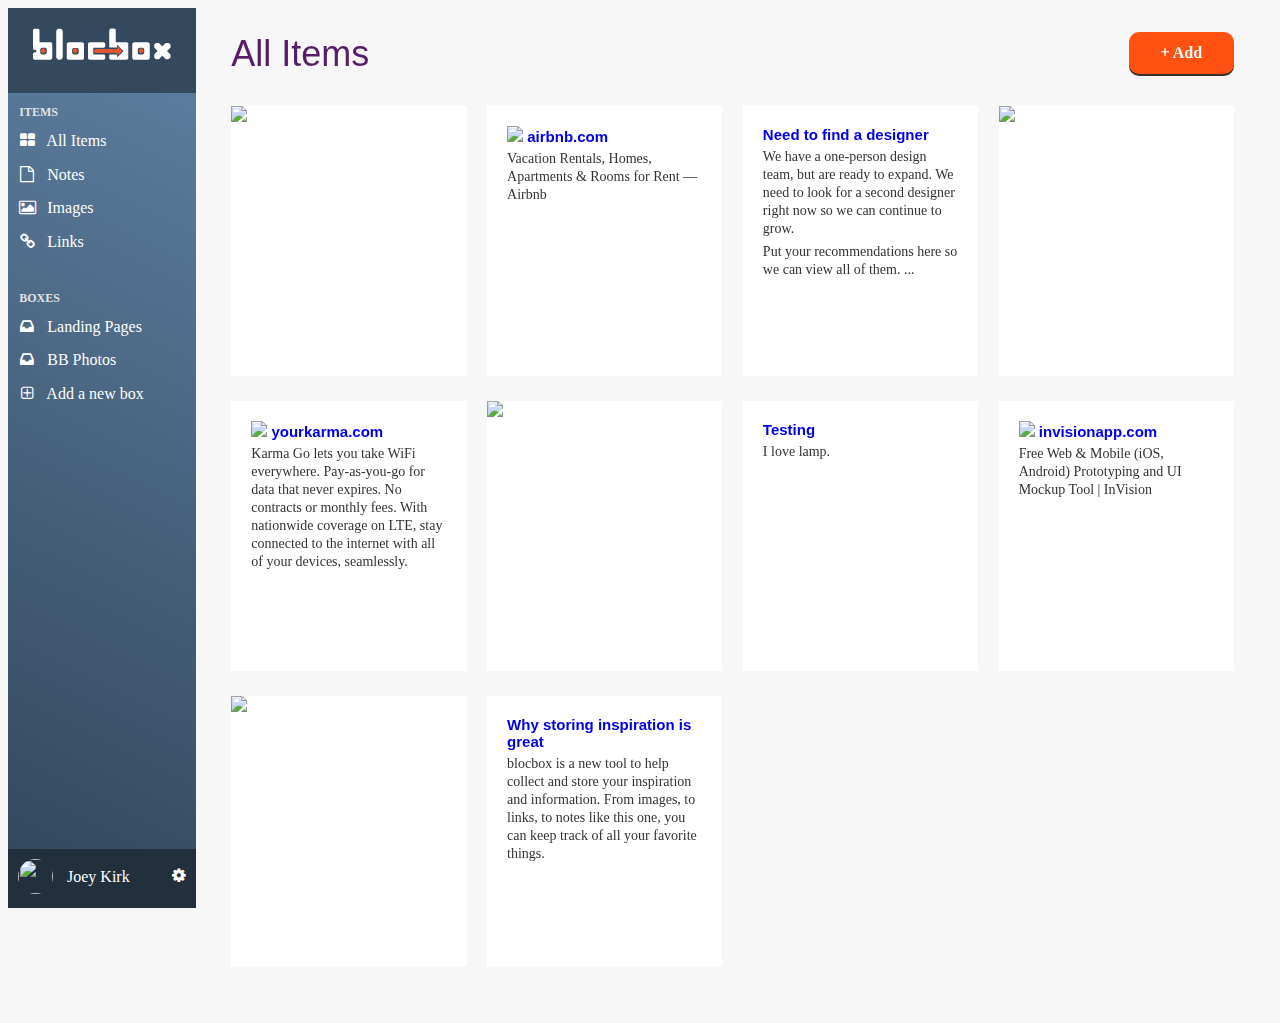
==== Dashboard.html @ 31650a61 "Checkpoint 32 completed" ====
<!DOCTYPE html>
 <html lang="en-us">
 <head>
   <meta http-equiv="X-UA-Compatible" content="IE=Edge">
   <meta name="viewport" content="width=device-width, initial-scale=1">
   <meta charset="UTF-8">
   <title>Dashboard | Blocbox</title>

  <!-- Google Fonts -->
  <link href='http://fonts.googleapis.com/css?family=Lato:300,400,700,300italic,400italic,700italic|Varela+Round' rel='stylesheet' type='text/css'>

 <!-- CSS -->
 <link rel="stylesheet" href="css/normalize.css">
 <link rel="stylesheet" href="css/style.css">
 <link rel="stylesheet" href="css/font-awesome.css">
 <link rel="stylesheet" href="css/animate.css">
 
 </head>
 <body class="dashboard">
   <!-- LEFT NAV -->
   <nav id="left-nav" class="left-nav">
     <a href="#" class="site-logo"><img src="images/Logo_Blocbox.png" /></a>
     <div class="items">
       <p>Items</p>
       <ul>
         <li><a href="#"><i class="fa fa-th-large"></i> All Items</a></li>
         <li><a href="#"><i class="fa fa-file-o"></i> Notes</a></li>
         <li><a href="#"><i class="fa fa-picture-o"></i> Images</a></li>
         <li><a href="#"><i class="fa fa-link"></i> Links</a></li>
       </ul>
       <p>Boxes</p>
       <ul>
         <li><a href="#"><i class="fa fa-inbox"></i> Landing Pages</a></li>
         <li><a href="#"><i class="fa fa-inbox"></i> BB Photos</a></li>
         <li><a href="#"><i class="fa fa-plus-square-o"></i> Add a new box</a></li>
       </ul>
     </div>
        <div class="settings">
     <img src="https://s3.amazonaws.com/uifaces/faces/twitter/jsa/128.jpg">
     <p>Joey Kirk</p>
     <a href="#"><i class="fa fa-cog"></i></a>
   </div>
   </nav>
 
  <main role="main">
   <!-- Benefits -->
   <section class="content">
     <div class="container">
       <div class="header">
         <h1>All Items</h1>
         <a href="#" class="btn">+ Add</a>
       </div>
     </div>
     <div class="container">
       <div class="content-item">
         <div class="item-box">

                 <img src="http://static.pexels.com/wp-content/uploads/2014/11/red-wine-tapas-3540-825x550.jpg">

         </div>
       </div>
       <div class="content-item">
         <div class="item-box">

         <h2><img class="favicon" src="https://www.airbnb.com/favicon.ico"> <a href="#">airbnb.com</a></h2>
          <p>Vacation Rentals, Homes, Apartments &amp; Rooms for Rent &mdash; Airbnb</p>

         </div>
       </div>
       <div class="content-item">
         <div class="item-box">

                   <h2><a href="#">Need to find a designer</a></h2>
                   <p>We have a one-person design team, but are ready to expand. We need to look for a second designer right now so we can continue to grow.</p>
                    <p>Put your recommendations here so we can view all of them. ...</p>

         </div>
       </div>
       <div class="content-item">
         <div class="item-box">

         <img src="https://secure.static.tumblr.com/1c048dae9cb0233af9657d31d7392ff1/xnvr2bq/BZnn63aqb/tumblr_static_tumblr_static_48bpqlyqg8ao00804goo8kcwk_640.jpg">

         </div>
       </div>
       <div class="content-item">
         <div class="item-box">

         <h2><img class="favicon" src="https://www.yourkarma.com/favicon.ico"> <a href="#">yourkarma.com</a></h2>
          <p>Karma Go lets you take WiFi everywhere. Pay-as-you-go for data that never expires. No contracts or monthly fees. With nationwide coverage on LTE, stay connected to the internet with all of your devices, seamlessly.</p>

         </div>
       </div>
       <div class="content-item">
         <div class="item-box">

         <img src="https://i1.wp.com/vrscout.com/wp-content/uploads/2016/06/tumblr-vr-360-1.jpg?resize=810%2C533">

         </div>
       </div>
       <div class="content-item">
         <div class="item-box">

         <h2><a href="#">Testing</a></h2>
          <p>I love lamp.</p>

         </div>
       </div>
       <div class="content-item">
         <div class="item-box">

         <h2><img class="favicon" src="https://www.invisionapp.com/favicon.ico"> <a href="#">invisionapp.com</a></h2>
          <p>Free Web &amp; Mobile (iOS, Android) Prototyping and UI Mockup Tool | InVision</p>

         </div>
       </div>
       <div class="content-item">
         <div class="item-box">

         <img src="http://nebula.wsimg.com/4f02c9a1d2fef4ecaee24bebb883e4b6?AccessKeyId=B9A8D4BC90BE03D014C0&disposition=0&alloworigin=1">

         </div>
       </div>
       <div class="content-item">
         <div class="item-box">

         <h2><a href="#">Why storing inspiration is great</a></h2>
          <p>blocbox is a new tool to help collect and store your inspiration and information. From images, to links, to notes like this one, you can keep track of all your favorite things.</p>

         </div>
       </div>
     </div>
   </section>
 </main>

 </body>
 </html>
---- css/style.css ----
html, body{
   overflow-x: hidden;
 }
 body {
   font-family: "Nunito";
 }
 h1{
   font-family: "Nunito";
   animation-name: "fadeInUpBig";
   animation-duration: 4s;
 } 
 h2, h3, h4, h5, h6 {
   font-family: "Varela Round", Helvetica, Arial, sans-serif;
 }
 h2 {
   font-size:28px;
   font-weight: normal;
   margin-bottom: 5px;
 }

 p {
   font-size:16px;
   line-height: 19px;
   font-weight: 100;
 }
  /* GRID */


 .container {
   margin-right: auto;
   margin-left: auto;
   padding-left: 15px;
   padding-right: 15px;
   position: relative;
 }
 .container:before,
 .container:after {
   content: " ";
   display: table;
 }
 .container:after {
   clear: both;
 }
 .one-half, .one-third, .one-fourth {
   width:96%;
   float:left;
   position:relative;
   min-height: 1px;
   margin:0 2% 20px;
 }

@media (min-width: 768px) {
   .container {
     width: 750px;
   }
 }
 @media (min-width: 992px) {
   .container {
     width: 970px;
   }
   .one-half {
     width:46%;
   }
   .one-third {
     width:29.33333%;
   }
   .one-fourth {
     width:21%;
   }
 }
 @media (min-width: 1200px) {
   .container {
     width: 1170px;
   }
 }

  /* HEADER */
 header {
   color:#000000;
   background: #ffffff;
 }

 .header {
  z-index: 1;
  position: relative;
}

.header .skew:before {
  content: '';
  position: absolute;
  left: 0;
  bottom: 0;
  overflow: visible;
  width: 100%;
  height: 300px;
  background: linear-gradient(180deg, #ffffff 10%, #80d8e5 90%);;
  z-index: -1;
  -webkit-transform: skewY(-7deg);
  -moz-transform: skewY(-7deg);
  -ms-transform: skewY(-7deg);
  -o-transform: skewY(-7deg);
  transform: skewY(-7deg);
  -webkit-backface-visibility: hidden;
  backface-visibility: initial;
}

.header .skew .header-inner {
  padding: 20px;
  margin-left: auto;
  margin-right: auto;
}

 header nav {
   padding:1em 0;
   background: #000000;
 }
 header nav ul {
   display: block;
   text-align: center;
   float:right;
   margin:0 auto;
   padding:0;
 }
 header nav ul > li {
   list-style-type: none;
   display: block;
   margin:15px 15px;
 }
 header nav ul > li.btn-outline {
   padding:10px 15px;
   border:2px solid #ffffff;
   border-radius: 10px;
 }
 header nav ul > li.btn-outline:hover {
   background:#ffffff;
 }
 header nav ul > li > a {
   color:#ffffff;
   text-decoration: none;
 }
 header nav ul > li.btn-outline:hover > a {
   color:#000000;
 }

 header .site-logo {
  text-align: center;
  margin:0 auto;
  display:block;
}
header .hero {
  text-align: center;
  display: block;
  position: relative;
}
header .hero h1 {
  font-size: 48px;
  line-height: 48px;
  font-weight: normal;
  margin: 95px 0 0;
}
header .hero p {
  font-size: 22px;
  line-height: 26px;
  font-weight: 100;
  margin: 10px 0 40px;
}
header .hero img {
  display: block;
  margin: 3em auto 0;
}

 .animate {
  from {
    opacity: 0;
  }

  to {
    opacity: 1;
  }
}

.fadeIn {
  -webkit-animation-name: fadeIn;
  animation-name: fadeIn;
}

/* BUTTONS */
.btn {
  border-radius: 10px;
  color: #FFFFFF;
  font-weight: 700;
  text-decoration: none;
  padding: 10px 30px;
  background: #ff5111;
  border: 2px solid #ff5111;
  box-shadow: 0px 2px 0px 0px #382F2D;
}

/* BENEFITS */
.benefits {
  text-align: center;
  display: block;
  position: relative;
  background: #ffffff;
}
.benefits ul {
  margin: 0 auto;
  padding: 4em 0;
}
.benefits ul li {
  list-style-type: none;
  display: inline-block;
}
.benefits i {
  color: #020202;
  font-size: 60px;
  margin: 0;
  vertical-align: middle;
}
.benefits h2 {
  color: #020202;
}

/* PRICING */

.pricing {
  background: #00bcd4 url("../images/Background.png") center no-repeat;
  background: url("../images/Background.png") center no-repeat, linear-gradient(206deg, #ffffff 0%, #00bcd4 94%);
  background-size: auto;
  text-align: center;
  padding: 2em 0;
}

.pricing h2, .pricing p {
  color: #000000;
}
.pricing ul {
  margin: 0 auto;
  padding: 0em 0;
}
.pricing ul li {
  list-style-type: none;
}
.box {
   border-radius: 10px;
  padding: 0 15px 15px;
  background: #FFFFFF;
  box-shadow: 0px 2px 4px 0px rgba(0,0,0,0.20);
  min-height: 439px;
  position: relative;
  margin-top: 25px;
}
.box.middle {
  min-height: 485px;
  margin-top: 0px;
}
.box h3 {
   border-top-right-radius: 10px;
   border-top-left-radius: 10px;
  font-family: "Crete Round";
  font-weight: 300;
  font-size: 14px;
  color: #ffffff;
  text-transform: uppercase;
  background: #197a87;
  box-shadow: 0px 1px 2px 0px rgba(0,0,0,0,40);
  left: 0;
  right: 0;
  top: 0;
  text-align: center;
  margin: 0 -15px 40px;
  padding: 20px 0;
}
.box h4 {
  font-size: 50px;
  font-weight: normal;
  margin: 20px 0 10px;
  color: #561d68;
}
.box h4 span {
  font-size: 32px;
  vertical-align: top;
}
.box h4 span.month {
  font-family: "Nunito";
  font-weight: 100;
  color: #888888;
  font-size: 20px;
  vertical-align: middle;
}
.box ul li {
  font-size: 18px;
  margin-bottom: 10px;
  font-weight: 100;
}
.box .btn {
  position: absolute;
  bottom: 20px;
  left: 20px;
  right: 20px; 
}
.small {
  font-size: 12px;
  color: #FEFEFE;
  line-height: 15px;
  font-style: italic;
}

/* TESTIMONIALS */
.testimonials {
  padding: 4em 0;
  text-align: center;
}
.testimonials h2 {
  color: #000000;
}
.testimonials ul li {
  list-style-type: none;
}
.testimonials blockquote {
  color: #FFFFFF;
  text-align: left;
  font-style: italic;
  background: #561d68;
  position: relative;
  padding: 30px;
  width: auto;
  margin: 0;
}
.testimonials blockquote:after {
  top: 100%;
  left: 13%;
  border: solid transparent;
  content: " ";
  height: 0;
  width: 0;
  position: absolute;
  pointer-events: none;
  border-top-color: #561d68;
  border-width: 10px;
  margin-left: -10px;
}
.testimonials img {
  height: 65px;
  width: 65px;
  border-radius: 50%;
  float: left;
  display: inline-block;
  margin: 20px 10px 0 0;
}
.testimonials p.name {
  float: left;
  display: inline-block;
  text-align: left;
  font-size: 13px;
  margin-top: 30px;
}

/* FOOTER */
footer {
  background-color: #561d68;
  color: #FFFFFF;
  height: 150px;
  position: relative;
  overflow: hidden;
  z-index: 0;
}
footer p, footer nav ul {
  font-size: 14px;
  font-weight: 100;
  text-align: center;
  margin: 10px auto 0;
  padding:0;
}
footer nav ul li {
  list-style-type: none;
  display: inline;
}
footer nav ul li a {
  color: #FFFFFF;
  text-decoration: none;
}
footer .logo {
  padding: 2em 0;
  margin: 0 auto;
  display: block;
  width:60px;
}
footer .one-third {
  width:96%;
  min-height: 1px;
  margin: 0 2% 0px;
}

@media (min-width: 768px) {

  footer .one-third {
    width:96%;
    min-height: 1px;
    margin: 0 2% 0px;
  }
}

@media (min-width: 992px){
   footer {
     background-color: #561d68;
     background-image: linear-gradient(to left,
        #561d68 0%, #561d68 33.33337%, #561d68 33.33337%, #561d68 100%);
     height: 100px;
  }
  footer .one-third {
    width:29.33333%;
    float: left;
    position: relative;
    min-height: 1px;
    margin: 0 2% 20px;
  }
  footer p, footer nav ul{
     padding: 2em 0;
     text-align: left;
   }
   footer .right-footer-block {
     background-color: #561d68;
   }
   footer .logo{
     padding: 2em 0 2em 1.5em;
     width:80px;
   }
}
   
@media (min-width: 768px) {
    .container {
      width: 750px;
    }
    .one-half {
      width: 46%;
    }
    .one-third {
      width: 29.33333%;
    }
    .one-fourth {
        width: 21%;
     }
     .testimonials .one-fourth {
      width:46%;
     }
     .testimonials .alternate {
      margin-top:0px;
     }
    header .site-logo {
      display:inline-block;
    }
    header nav ul {
      display: inline;
      text-align: right;
      float: right;
      margin: 0;
    }
    header nav ul > li {
      list-style-type: none;
      display: inline-block;
      margin: 0 15px;
    }
  }
  @media (min-width: 992px) {
    .container {
      width: 970px;
    }
    .testimonials .one-fourth {
      width:21%;
    }
    .testimonials ul li.alternate {
      margin-top:20px;
    }
   }
   @media (min-width: 1200px) {
    .container {
      width: 1170px;
    }
  }
  @media (min-width: 1920px) {
    .container {
      width: 1800px;
    }
  }
  
   
/* DASHBOARD */
 .dashboard {
   background: #F7F7F7;
 }
 .left-nav {
   height: 100%;
   width: 280px;
   position: absolute;
   -webkit-transition: all 0.3s ease-in-out;
   -moz-transition: all 0.3s ease-in-out;
   -o-transition: all 0.3s ease-in-out;
   transition: all 0.3s ease-in-out;
   transform: translate(-280px,0);
     -webkit-transform: translate(-280px,0); /** Chrome & Safari **/
     -o-transform: translate(-280px,0); /** Opera **/
     -moz-transform: translate(-280px,0); /** Firefox **/
 }
  .left-nav.open {
   display:block;
   width:280px;
   -webkit-transition: all 0.3s ease-in-out;
   -moz-transition: all 0.3s ease-in-out;
   -o-transition: all 0.3s ease-in-out;
   transition: all 0.3s ease-in-out;
   transform: translate(0,0);
     -webkit-transform: translate(0,0); /** Chrome & Safari **/
     -o-transform: translate(0,0); /** Opera **/
     -moz-transform: translate(0,0); /** Firefox **/
     z-index: 100;
 }
 .hamburger {
   position:absolute;
   z-index: 1000;
   background:#34495E;
   color:#FFF;
   text-decoration: none;
   font-size: 22px;
   padding: 10px 15px;
   border-radius: 4px;
   left: 5px;
   top: 15px;
 }
 @media (min-width:992px) {
   .left-nav {
     height: 100vh;
     width:14.66666667%;
     color:#FFFFFF;
     background: #34495E;
     background-image: linear-gradient(206deg, #5F81A3 0%, #34495E 94%);
     float:left;
     position: fixed;
     display:block;
     transform: translate(0,0);
     -webkit-transform: translate(0,0); /** Chrome & Safari **/
     -o-transform: translate(0,0); /** Opera **/
     -moz-transform: translate(0,0); /** Firefox **/
   }
   .left-nav.open {
     width:14.66666667%;
     transform: translate(0,0);
     -webkit-transform: translate(0,0); /** Chrome & Safari **/
     -o-transform: translate(0,0); /** Opera **/
     -moz-transform: translate(0,0); /** Firefox **/
   }
   .hamburger {
     display:none;
   }
 }
 .left-nav .site-logo {
   padding:20px 0;
   background:#34495E;
   display:block;
   text-align: center;
 }
 .left-nav .items {
   padding:0 6%;
 }
 .left-nav .items p {
   font-weight: 600;
   text-transform: uppercase;
   font-size: 12px;
   color: #E2E2E2;
   line-height: 15px;
 }
 .left-nav .items ul {
   margin:0 0 40px;
   padding:0;
 }
 .left-nav .items ul li {
   list-style-type: none;
   margin-bottom: 15px;
 }
 .left-nav .items ul li.active a {
  color:#000;
 }
 .left-nav .items ul li a {
   color:#FFFFFF;
   text-decoration: none;
   font-weight: 100;
 }
 .left-nav .items ul li a i {
   width:16px;
   text-align: center;
   margin-right:8px;
 }

  /* LEFT NAVBAR SETTINGS */
 .left-nav .settings {
   position:absolute;
   background:#22303E;
   width:100%;
   bottom:0;
   left:0;
   right:0;
   padding:10px 0;
 }
 .left-nav .settings img {
   height:35px;
   width:35px;
   border-radius: 50%;
   margin-left:10px;
   display: inline-block;
 }
 .left-nav .settings p {
   display: inline-block;
   vertical-align: top;
   padding-top: 8px;
   font-weight: 400;
   margin:0 0 0 10px;
 }
 .left-nav .settings a {
   color:#FFFFFF;
   text-decoration: none;
   text-align: right;
   float: right;
   margin-right:10px;
   margin-top:8px;
 }

 /* CONTENT */
 .content {
  padding: 6em 1% 1.5em;
  float: right;
  width: 98%;
  position: relative;
 }
 .content .header {
  margin: 0 1% 20px;
 }
 .content .header h1 {
  font-family: "Palanquin", Helvetica, Arial, sans-serif;
  font-weight: 100;
  margin: 0 0 30px;
  font-size: 36px;
  color: #561d68;
  line-height: 44px;
  float: left;
  display: inline-block;
 }
 .content .header > a {
  float: right;
 }
 .content-item {
  width: 96%;
  margin: 0 2% 25px;
  float: left;
  display: block;
 }
 .item-box {
  display: block;
  height: 230px;
  background: #FFFFFF;
  box-shadow: 0px 1px 3px 0px rgba(0,0,0,0,.40);
  position: relative;
  overflow: hidden;
  padding: 20px;
 }
 @media (min-width: 460px) {
  .content {
    padding: 1.5em 1%;
    float: right;
    width: 90%;
    position: relative;
  }
  .content-item {
    width: 46%;
    margin: 0 2% 25px;
    float: left;
    display: block;
  }
  @media (min-width: 768px) {
    .content {
      padding: 1.5em 5%;
      float: right;
      width: 90%;
      position: relative;
    }
    .content > .container {
      width: 700px;
    }
    .content-item {
      width: 31.33333%;
      margin: 0 1% 25px;
    }
  }
    @media (min-width: 992px) {
      .content {
        padding: 1.5em 1%;
        float: right;
        width: 83.33333333%;
        position: relative;
      }
      .content > .container {
        width: auto;
      }
      .content-item {
        width: 23%;
        margin: 0 1 25px;
      }
      .item-box > img {
        position: absolute;
        height: 100%;
        width: auto;
        top: 0;
        left: 0;
        right: 0;
      }
      .item-box h2 {
        font-family: "Palanquin", Helvetica, Arial, sans-serif;
        font-weight: 700;
        font-size: 15px;
        line-height: 17px;
        margin: 0;
      }
      .item-box h2 a {
        color: ##561d68;
        text-decoration: none;
      }
      .itme-box h2 img {
        width: 16px;
        height: 16px;
        position: relative;
        top: 2px;
        margin-right: 5px;
      }
      .item-box p {
        font-size: 14px;
        color: #333333;
        line-height: 18px;
        margin: 5px 0 0;
      }
    }


 }

.settings-btn {
  margin-top:0px!important;
}

.dropit-inverse .dropit-submenu li a {
  text-align: left;
  font-size:12px;
  float:none;
}
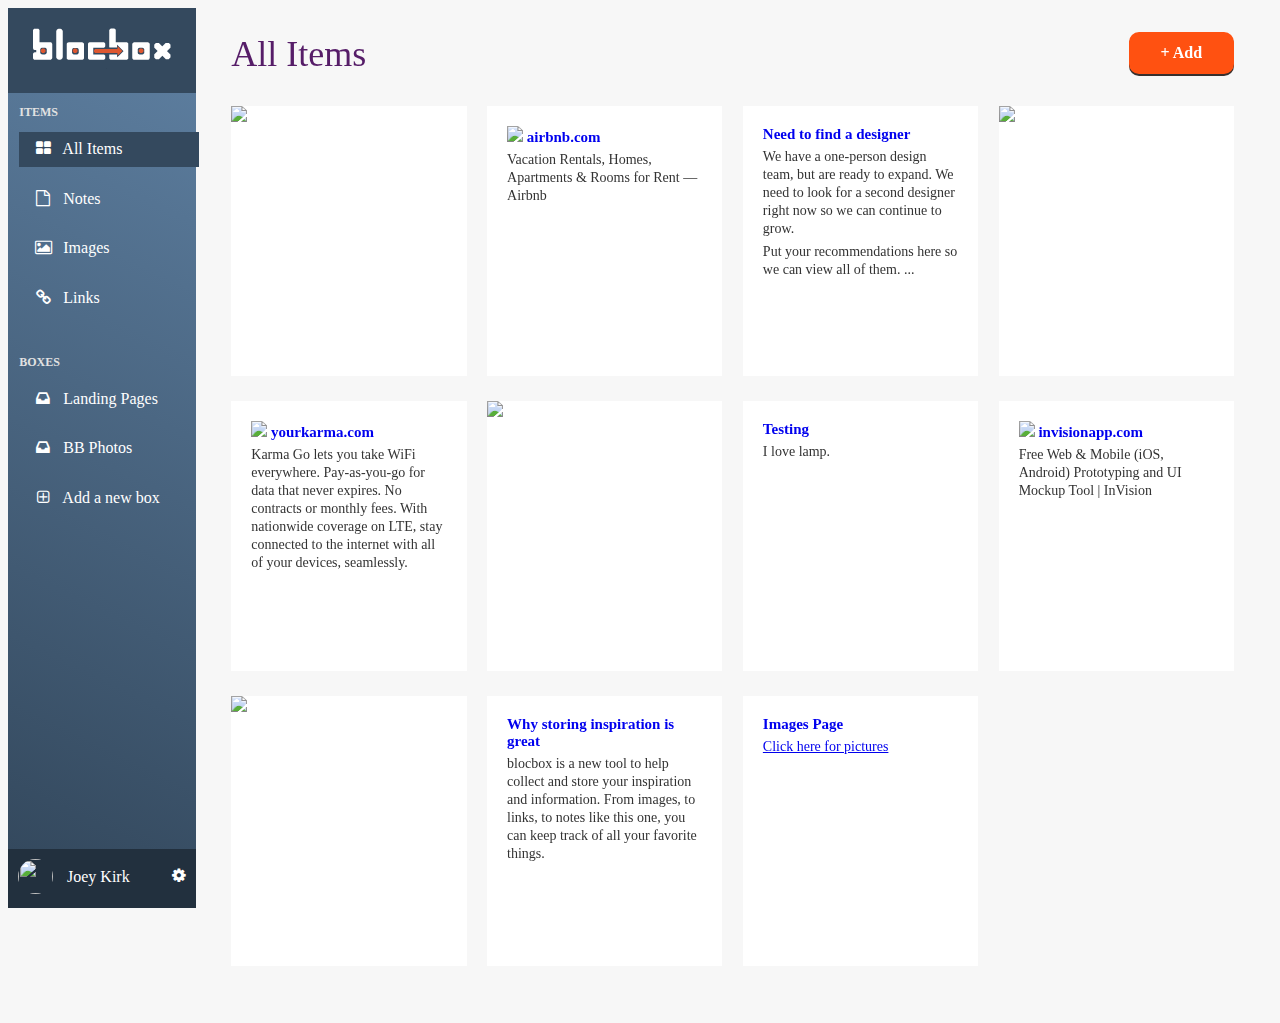
==== commit d085e0a1: "Dashboard styling completed" ====
--- a/Dashboard.html
+++ b/Dashboard.html
@@ -23,7 +23,7 @@
      <div class="items">
        <p>Items</p>
        <ul>
-         <li><a href="#"><i class="fa fa-th-large"></i> All Items</a></li>
+         <li><a class="active" href="#"><i class="fa fa-th-large"></i> All Items</a></li>
          <li><a href="#"><i class="fa fa-file-o"></i> Notes</a></li>
          <li><a href="#"><i class="fa fa-picture-o"></i> Images</a></li>
          <li><a href="#"><i class="fa fa-link"></i> Links</a></li>
@@ -127,6 +127,14 @@
          <h2><a href="#">Why storing inspiration is great</a></h2>
           <p>blocbox is a new tool to help collect and store your inspiration and information. From images, to links, to notes like this one, you can keep track of all your favorite things.</p>
 
+           </div>
+       </div>
+       <div class="content-item">
+         <div class="item-box">
+
+         <h2><a href="#">Images Page</a></h2>
+          <p><A HREF="pages/images_page.html">Click here for pictures</A></p>
+
          </div>
        </div>
      </div>
--- a/css/style.css
+++ b/css/style.css
@@ -10,7 +10,7 @@
    animation-duration: 4s;
  } 
  h2, h3, h4, h5, h6 {
-   font-family: "Varela Round", Helvetica, Arial, sans-serif;
+   font-family: "Nunito";
  }
  h2 {
    font-size:28px;
@@ -489,7 +489,7 @@
  .dashboard {
    background: #F7F7F7;
  }
- .left-nav {
+.left-nav {
    height: 100%;
    width: 280px;
    position: absolute;
@@ -515,6 +515,31 @@
      -moz-transform: translate(0,0); /** Firefox **/
      z-index: 100;
  }
+
+ul {
+    list-style-type: none;
+    margin: 0;
+    padding: 0;
+    width: 180px; 
+    }
+
+li a {
+    display: block;
+    color: #000;
+    padding: 8px 16px;
+    text-decoration: none;
+}
+
+li a.active {
+    background-color: #34495E;
+    color: white;
+}
+
+li a:hover:not(.active) {
+    background-color: #34495E;
+    color: white;
+}
+
  .hamburger {
    position:absolute;
    z-index: 1000;
@@ -592,6 +617,11 @@
  }
 
   /* LEFT NAVBAR SETTINGS */
+
+  .active {
+    background-color: #4CAF50;
+    color: white;
+}
  .left-nav .settings {
    position:absolute;
    background:#22303E;
@@ -635,7 +665,7 @@
   margin: 0 1% 20px;
  }
  .content .header h1 {
-  font-family: "Palanquin", Helvetica, Arial, sans-serif;
+  font-family: "Nunito";
   font-weight: 100;
   margin: 0 0 30px;
   font-size: 36px;
@@ -713,7 +743,7 @@
         right: 0;
       }
       .item-box h2 {
-        font-family: "Palanquin", Helvetica, Arial, sans-serif;
+        font-family: "Nunito";
         font-weight: 700;
         font-size: 15px;
         line-height: 17px;
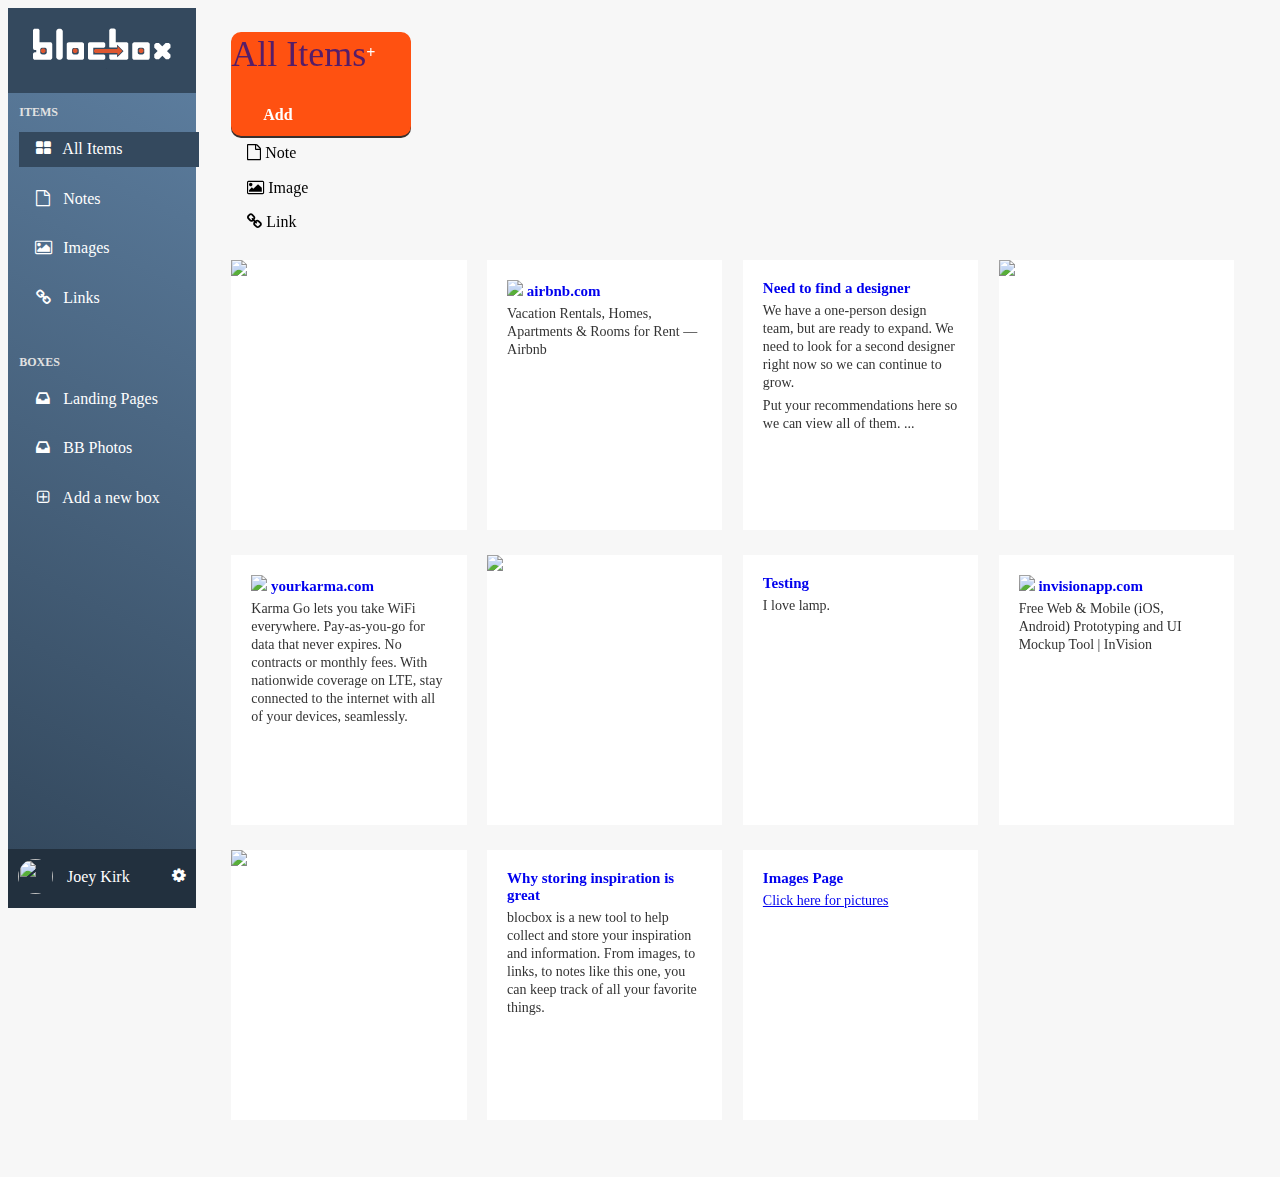
==== commit e9bd4d99: "Checkpoint 34 Completed" ====
--- a/Dashboard.html
+++ b/Dashboard.html
@@ -17,6 +17,10 @@
  
  </head>
  <body class="dashboard">
+
+   <!-- RESPONSIVE NAV -->
+   <a class="hamburger" id="menu" href="#">&#9776;</a>
+
    <!-- LEFT NAV -->
    <nav id="left-nav" class="left-nav">
      <a href="#" class="site-logo"><img src="images/Logo_Blocbox.png" /></a>
@@ -43,14 +47,27 @@
    </nav>
  
   <main role="main">
+
    <!-- Benefits -->
+
    <section class="content">
      <div class="container">
        <div class="header">
          <h1>All Items</h1>
-         <a href="#" class="btn">+ Add</a>
-       </div>
-     </div>
+         
+         <ul class="menu">
+            <li>
+              <a href="#" class="btn">+ Add</a>
+              <ul>
+                  <li><a href="#"><i class="fa fa-file-o"></i> Note</a></li>
+                  <li><a href="#"><i class="fa fa-picture-o"></i> Image</a></li>
+                  <li><a href="#"><i class="fa fa-link"></i> Link</a></li>
+              </ul>
+            </li>
+          </ul>
+        </div>
+      </div>
+
      <div class="container">
        <div class="content-item">
          <div class="item-box">
@@ -141,5 +158,13 @@
    </section>
  </main>
 
+ <script src="js/jquery-3.2.1.min.js"></script>
+ <script src="js/dropit.js"></script>
+    <script type="text/javascript">
+     $(".menu").dropit();
+      $( "#menu" ).click(function() {
+         $("#left-nav").toggleClass("open", 200);
+     });
+
  </body>
  </html>
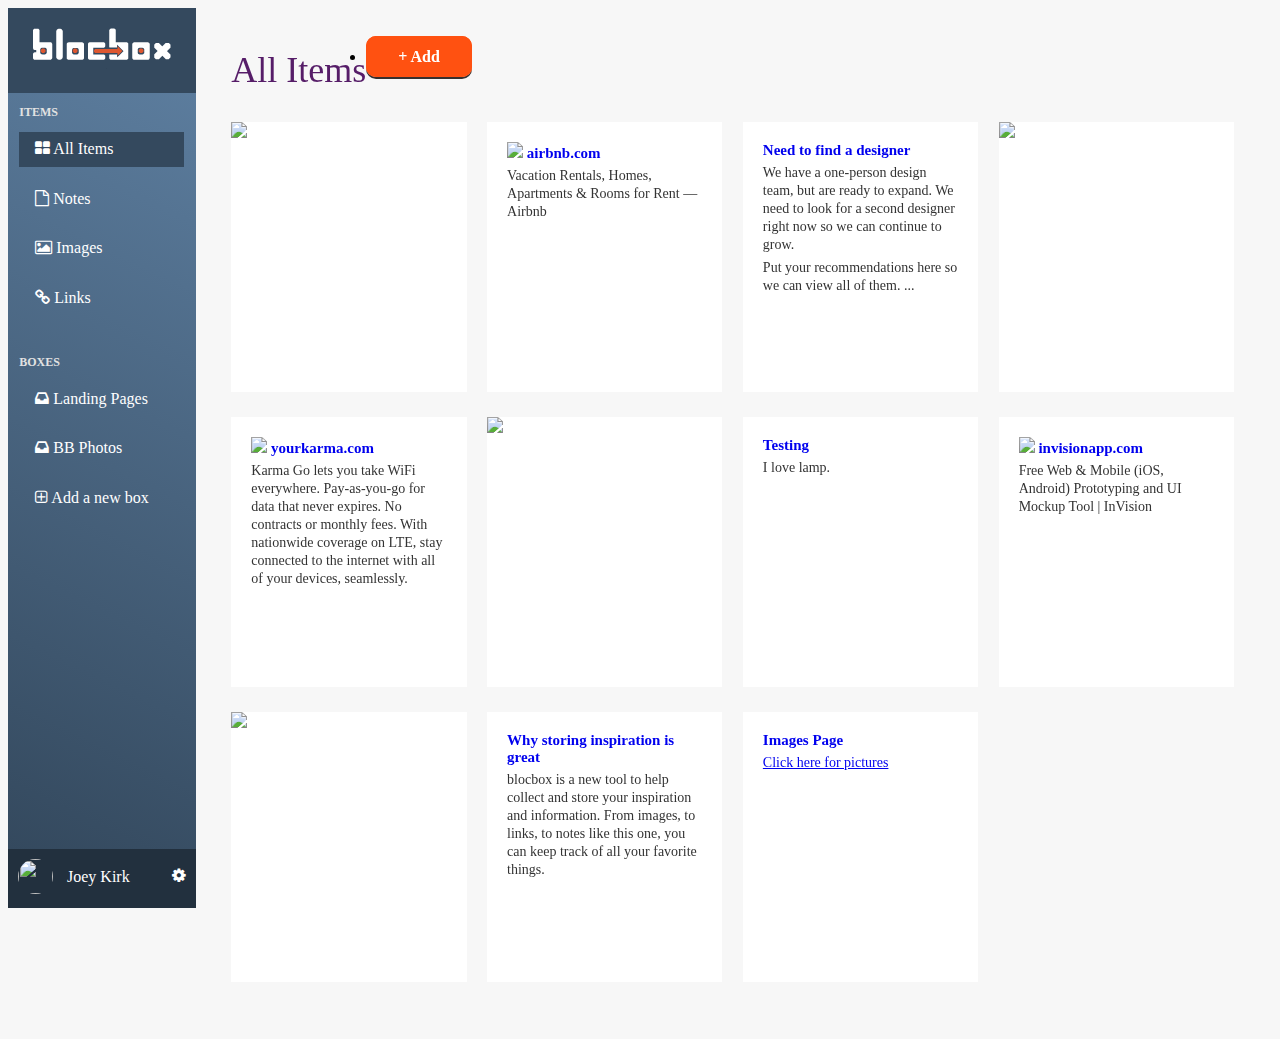
==== commit 0090f033: "Edited Responsive and Buttons" ====
--- a/Dashboard.html
+++ b/Dashboard.html
@@ -27,16 +27,16 @@
      <div class="items">
        <p>Items</p>
        <ul>
-         <li><a class="active" href="#"><i class="fa fa-th-large"></i> All Items</a></li>
-         <li><a href="#"><i class="fa fa-file-o"></i> Notes</a></li>
-         <li><a href="#"><i class="fa fa-picture-o"></i> Images</a></li>
-         <li><a href="#"><i class="fa fa-link"></i> Links</a></li>
+         <li><b class="active" href="#"><i class="fa fa-th-large"></i> All Items</b></li>
+         <li><b href="#"><i class="fa fa-file-o"></i> Notes</b></li>
+         <li><b href="#"><i class="fa fa-picture-o"></i> Images</b></li>
+         <li><b href="#"><i class="fa fa-link"></i> Links</b></li>
        </ul>
        <p>Boxes</p>
        <ul>
-         <li><a href="#"><i class="fa fa-inbox"></i> Landing Pages</a></li>
-         <li><a href="#"><i class="fa fa-inbox"></i> BB Photos</a></li>
-         <li><a href="#"><i class="fa fa-plus-square-o"></i> Add a new box</a></li>
+         <li><b href="#"><i class="fa fa-inbox"></i> Landing Pages</b></li>
+         <li><b href="#"><i class="fa fa-inbox"></i> BB Photos</b></li>
+         <li><b href="#"><i class="fa fa-plus-square-o"></i> Add a new box</b></li>
        </ul>
      </div>
         <div class="settings">
@@ -54,19 +54,20 @@
      <div class="container">
        <div class="header">
          <h1>All Items</h1>
-         
-         <ul class="menu">
+            <ul class="menu">
             <li>
+
               <a href="#" class="btn">+ Add</a>
-              <ul>
+              
+             <ul>
                   <li><a href="#"><i class="fa fa-file-o"></i> Note</a></li>
                   <li><a href="#"><i class="fa fa-picture-o"></i> Image</a></li>
                   <li><a href="#"><i class="fa fa-link"></i> Link</a></li>
-              </ul>
-            </li>
+          </ul>
+          </li>
           </ul>
         </div>
-      </div>
+        </div>
 
      <div class="container">
        <div class="content-item">
@@ -165,6 +166,7 @@
       $( "#menu" ).click(function() {
          $("#left-nav").toggleClass("open", 200);
      });
+      </script>
 
  </body>
  </html>
--- a/css/style.css
+++ b/css/style.css
@@ -140,6 +140,7 @@
  }
  header nav ul > li.btn-outline:hover > a {
    color:#000000;
+   background: #ffffff
  }
 
  header .site-logo {
@@ -357,6 +358,7 @@
 }
 
 /* FOOTER */
+
 footer {
   background-color: #561d68;
   color: #FFFFFF;
@@ -516,29 +518,39 @@
      z-index: 100;
  }
 
-ul {
-    list-style-type: none;
-    margin: 0;
-    padding: 0;
-    width: 180px; 
-    }
-
-li a {
+
+
+.cornerup li a:hover:not(.active) {
+    background-color: #000000;
+    color: #ffffff;
+ }
+
+ .cornerup btn-outline li a:hover:not(.active) {
+    background-color: #ffffff;
+    color: #000000;
+ }
+
+li b {
     display: block;
-    color: #000;
+    color: #ffffff;
     padding: 8px 16px;
     text-decoration: none;
-}
-
-li a.active {
+    font-family: "Nunito";
+    font-size:16px;
+   font-weight: normal;
+}
+
+li b.active {
     background-color: #34495E;
     color: white;
 }
 
-li a:hover:not(.active) {
+li b:hover:not(.active) {
     background-color: #34495E;
-    color: white;
-}
+    color: #ffffff;
+ }
+
+
 
  .hamburger {
    position:absolute;
@@ -781,4 +793,3 @@
   float:none;
 }
 
-
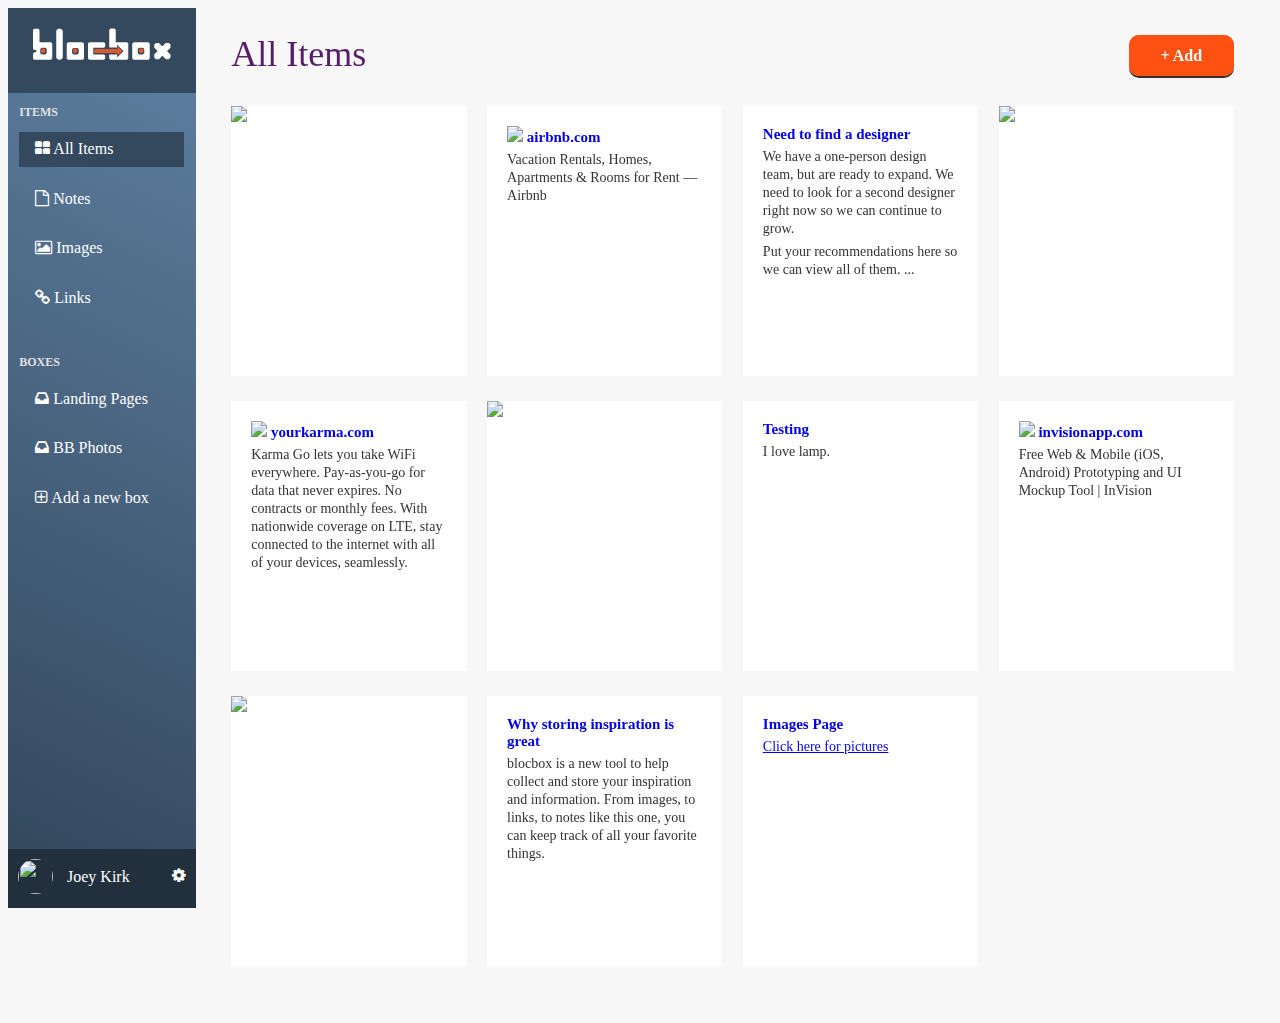
==== commit d090d49d: "Further improvised" ====
--- a/Dashboard.html
+++ b/Dashboard.html
@@ -14,6 +14,7 @@
  <link rel="stylesheet" href="css/style.css">
  <link rel="stylesheet" href="css/font-awesome.css">
  <link rel="stylesheet" href="css/animate.css">
+ <link rel="stylesheet" href="css/dropit.css">
  
  </head>
  <body class="dashboard">
--- a/css/dropit.css
+++ b/css/dropit.css
@@ -0,0 +1,61 @@
+/*
+ * Dropit v1.1.0
+ * http://dev7studios.com/dropit
+ *
+ * Copyright 2012, Dev7studios
+ * Free to use and abuse under the MIT license.
+ * http://www.opensource.org/licenses/mit-license.php
+ */
+
+/* These styles assume you are using ul and li */
+.dropit {
+    list-style: none;
+	padding: 0;
+	margin: 15px 0 0;
+    float:right;
+    display:inline-block;
+}
+.dropit .dropit-trigger { position: relative; }
+.dropit .dropit-submenu {
+    position: absolute;
+    top: 100%;
+    right: 0; /* dropdown left or right */
+    z-index: 1000;
+    display: none;
+    min-width: 100px;
+    list-style: none;
+	padding: 20px;
+	margin: 20px 0 0;
+}
+.dropit .dropit-open .dropit-submenu { 
+    display: block; 
+    background: #FFFFFF;
+    box-shadow: 0px 2px 4px 0px rgba(0,0,0,0.30);
+    border-radius: 4px;
+}
+.dropit .dropit-open .dropit-submenu:after {
+  content: " ";
+  position: absolute;
+  border-style: solid;
+  border-width: 0 8px 8px;
+  border-color: #FFFFFF transparent;
+  display: block;
+  width: 0;
+  z-index: 1;
+  top: -8px;
+  right: 10px;
+ }
+ .dropit .dropit-open .dropit-submenu li {
+  display: block;
+  margin-bottom: 20px;
+ }
+ .dropit .dropit-open .dropit-submenu li:last-child {
+  margin-bottom: 0px;
+ }
+ .dropit .dropit-open .dropit-submenu li a {
+  color:#34495E;
+  text-decoration: none;
+  font-family: "Nunito";
+  font-weight:100;
+ }
+
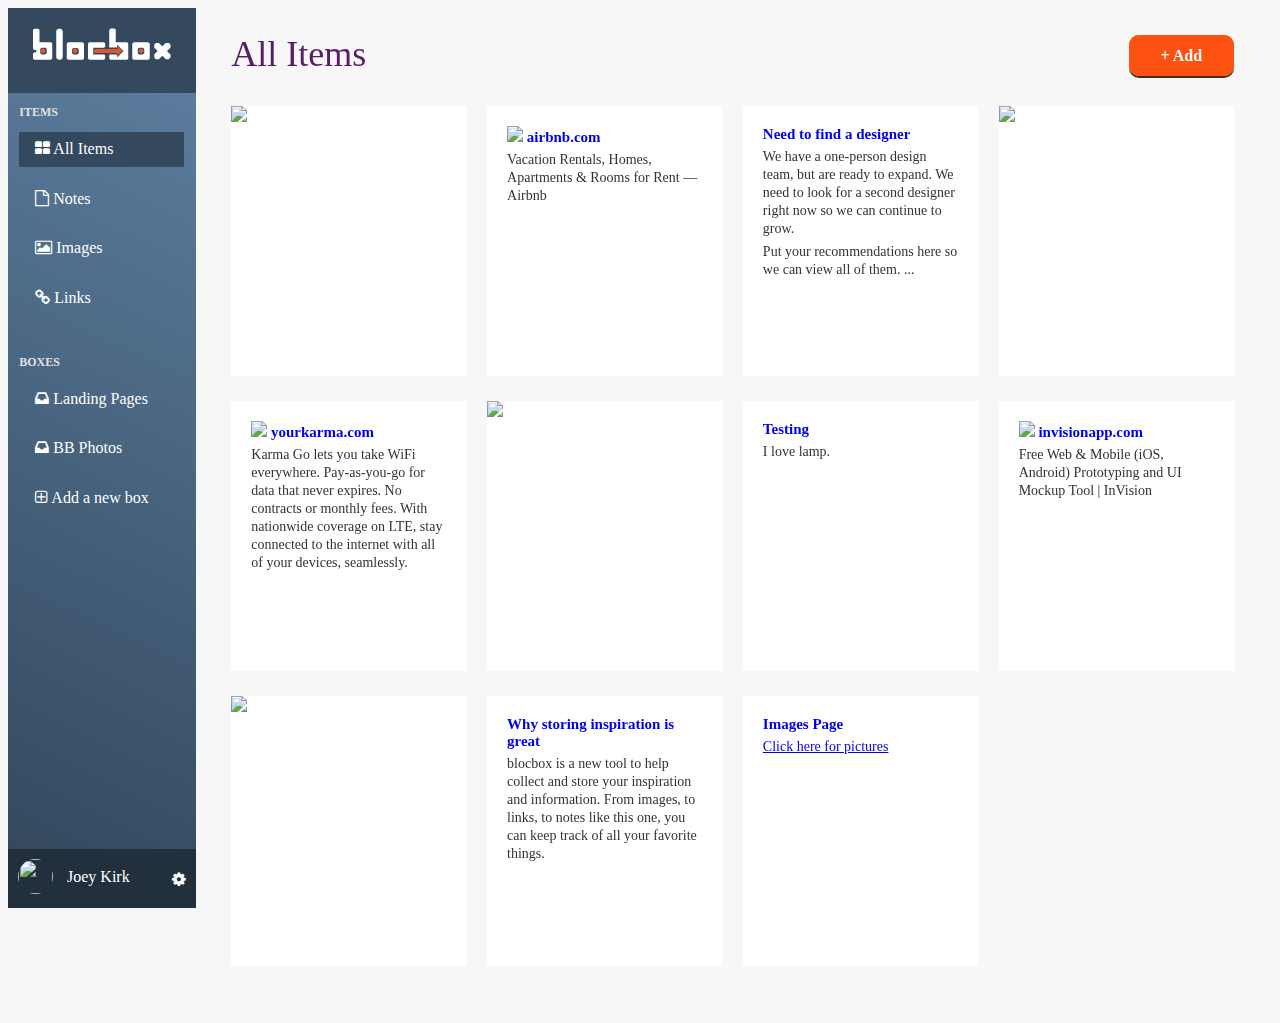
==== commit 2414428b: "Settings Drop-Up" ====
--- a/Dashboard.html
+++ b/Dashboard.html
@@ -30,7 +30,7 @@
        <ul>
          <li><b class="active" href="#"><i class="fa fa-th-large"></i> All Items</b></li>
          <li><b href="#"><i class="fa fa-file-o"></i> Notes</b></li>
-         <li><b href="#"><i class="fa fa-picture-o"></i> Images</b></li>
+         <li href="images_page.html"><b href="#"><i class="fa fa-picture-o"></i> Images</b></li>
          <li><b href="#"><i class="fa fa-link"></i> Links</b></li>
        </ul>
        <p>Boxes</p>
@@ -43,9 +43,18 @@
         <div class="settings">
      <img src="https://s3.amazonaws.com/uifaces/faces/twitter/jsa/128.jpg">
      <p>Joey Kirk</p>
-     <a href="#"><i class="fa fa-cog"></i></a>
-   </div>
-   </nav>
+      <ul class="menu">
+          <li>
+            <a href="#" class="cog"><i class="fa fa-cog"></i></a>
+            <ul class="dropup">
+              <li><a href="#"><i class="fa fa-cog"></i> Account Settings</a></li>
+              <li><a href="#"><i class="fa fa-group"></i> Collaborators</a></li>
+              <li><a href="#"><i class="fa fa-sign-out"></i> Sign Out</a></li>
+           </ul>
+          </li>
+        </ul>
+    </div>
+  </nav>
  
   <main role="main">
 
@@ -152,7 +161,7 @@
          <div class="item-box">
 
          <h2><a href="#">Images Page</a></h2>
-          <p><A HREF="pages/images_page.html">Click here for pictures</A></p>
+          <p><a href="images_page.html">Click here for pictures</A></p>
 
          </div>
        </div>
--- a/css/style.css
+++ b/css/style.css
@@ -507,6 +507,9 @@
   .left-nav.open {
    display:block;
    width:280px;
+  color:#FFFFFF;
+  background: #34495E;
+  background-image: linear-gradient(206deg, #5F81A3 0%, #34495E 94%);
    -webkit-transition: all 0.3s ease-in-out;
    -moz-transition: all 0.3s ease-in-out;
    -o-transition: all 0.3s ease-in-out;
@@ -517,8 +520,6 @@
      -moz-transform: translate(0,0); /** Firefox **/
      z-index: 100;
  }
-
-
 
 .cornerup li a:hover:not(.active) {
     background-color: #000000;
@@ -579,13 +580,7 @@
      -o-transform: translate(0,0); /** Opera **/
      -moz-transform: translate(0,0); /** Firefox **/
    }
-   .left-nav.open {
-     width:14.66666667%;
-     transform: translate(0,0);
-     -webkit-transform: translate(0,0); /** Chrome & Safari **/
-     -o-transform: translate(0,0); /** Opera **/
-     -moz-transform: translate(0,0); /** Firefox **/
-   }
+
    .hamburger {
      display:none;
    }
@@ -665,6 +660,16 @@
    margin-right:10px;
    margin-top:8px;
  }
+
+  .left-nav .settings a.cog {
+   color:#FFFFFF;
+   text-decoration: none;
+   text-align: right;
+   float: right;
+   margin-right:10px;
+   margin-top:-3px;
+ }
+
 
  /* CONTENT */
  .content {
@@ -793,3 +798,4 @@
   float:none;
 }
 
+
--- a/css/dropit.css
+++ b/css/dropit.css
@@ -8,32 +8,55 @@
  */
 
 /* These styles assume you are using ul and li */
+
+.settings .dropit .dropit-submenu {
+  position: absolute;
+  bottom: 100%;
+  right: -29px; /* dropdown left or right */
+  z-index: 10000;
+  display: none;
+  min-width: 149px;
+  list-style: none;
+  padding: 0px 20px 20px 20px;
+  margin: 10px 0;
+}
+
+  .settings .dropit .dropit-open .dropit-submenu:after {
+  content: " ";
+  position: absolute;
+  border-style: solid;
+  border-width: 8px 8px 0px;
+  border-color: #FFFFFF transparent;
+  display: block;
+  width: 0;
+  z-index: 1;
+  bottom: -8px;
+  right: 37px;
+ }
+
+
 .dropit {
-    list-style: none;
-	padding: 0;
-	margin: 15px 0 0;
-    float:right;
-    display:inline-block;
+  list-style: none;
+  padding: 0;
+  margin: 15px 0 0;
+  float:right;
+  display:inline-block;
 }
+
 .dropit .dropit-trigger { position: relative; }
-.dropit .dropit-submenu {
-    position: absolute;
-    top: 100%;
-    right: 0; /* dropdown left or right */
-    z-index: 1000;
-    display: none;
-    min-width: 100px;
-    list-style: none;
-	padding: 20px;
-	margin: 20px 0 0;
+.content .dropit .dropit-submenu {
+  position: absolute;
+  top: 100%;
+  right: 0; /* dropdown left or right */
+  z-index: 1000;
+  display: none;
+  min-width: 100px;
+  list-style: none;
+  padding: 20px;
+  margin: 20px 0 0;
 }
-.dropit .dropit-open .dropit-submenu { 
-    display: block; 
-    background: #FFFFFF;
-    box-shadow: 0px 2px 4px 0px rgba(0,0,0,0.30);
-    border-radius: 4px;
-}
-.dropit .dropit-open .dropit-submenu:after {
+
+.content .dropit .dropit-open .dropit-submenu:after {
   content: " ";
   position: absolute;
   border-style: solid;
@@ -45,6 +68,14 @@
   top: -8px;
   right: 10px;
  }
+
+.dropit .dropit-open .dropit-submenu {
+  display: block;
+   background: #FFFFFF;
+   box-shadow: 0px 2px 4px 0px rgba(0,0,0,0.30);
+   border-radius: 4px;
+}
+
  .dropit .dropit-open .dropit-submenu li {
   display: block;
   margin-bottom: 20px;
@@ -55,7 +86,15 @@
  .dropit .dropit-open .dropit-submenu li a {
   color:#34495E;
   text-decoration: none;
-  font-family: "Nunito";
+  font-family: "Ubuntu", Helvetica, Arial, sans-serif;
   font-weight:100;
  }
 
+
+
+
+
+
+
+
+
